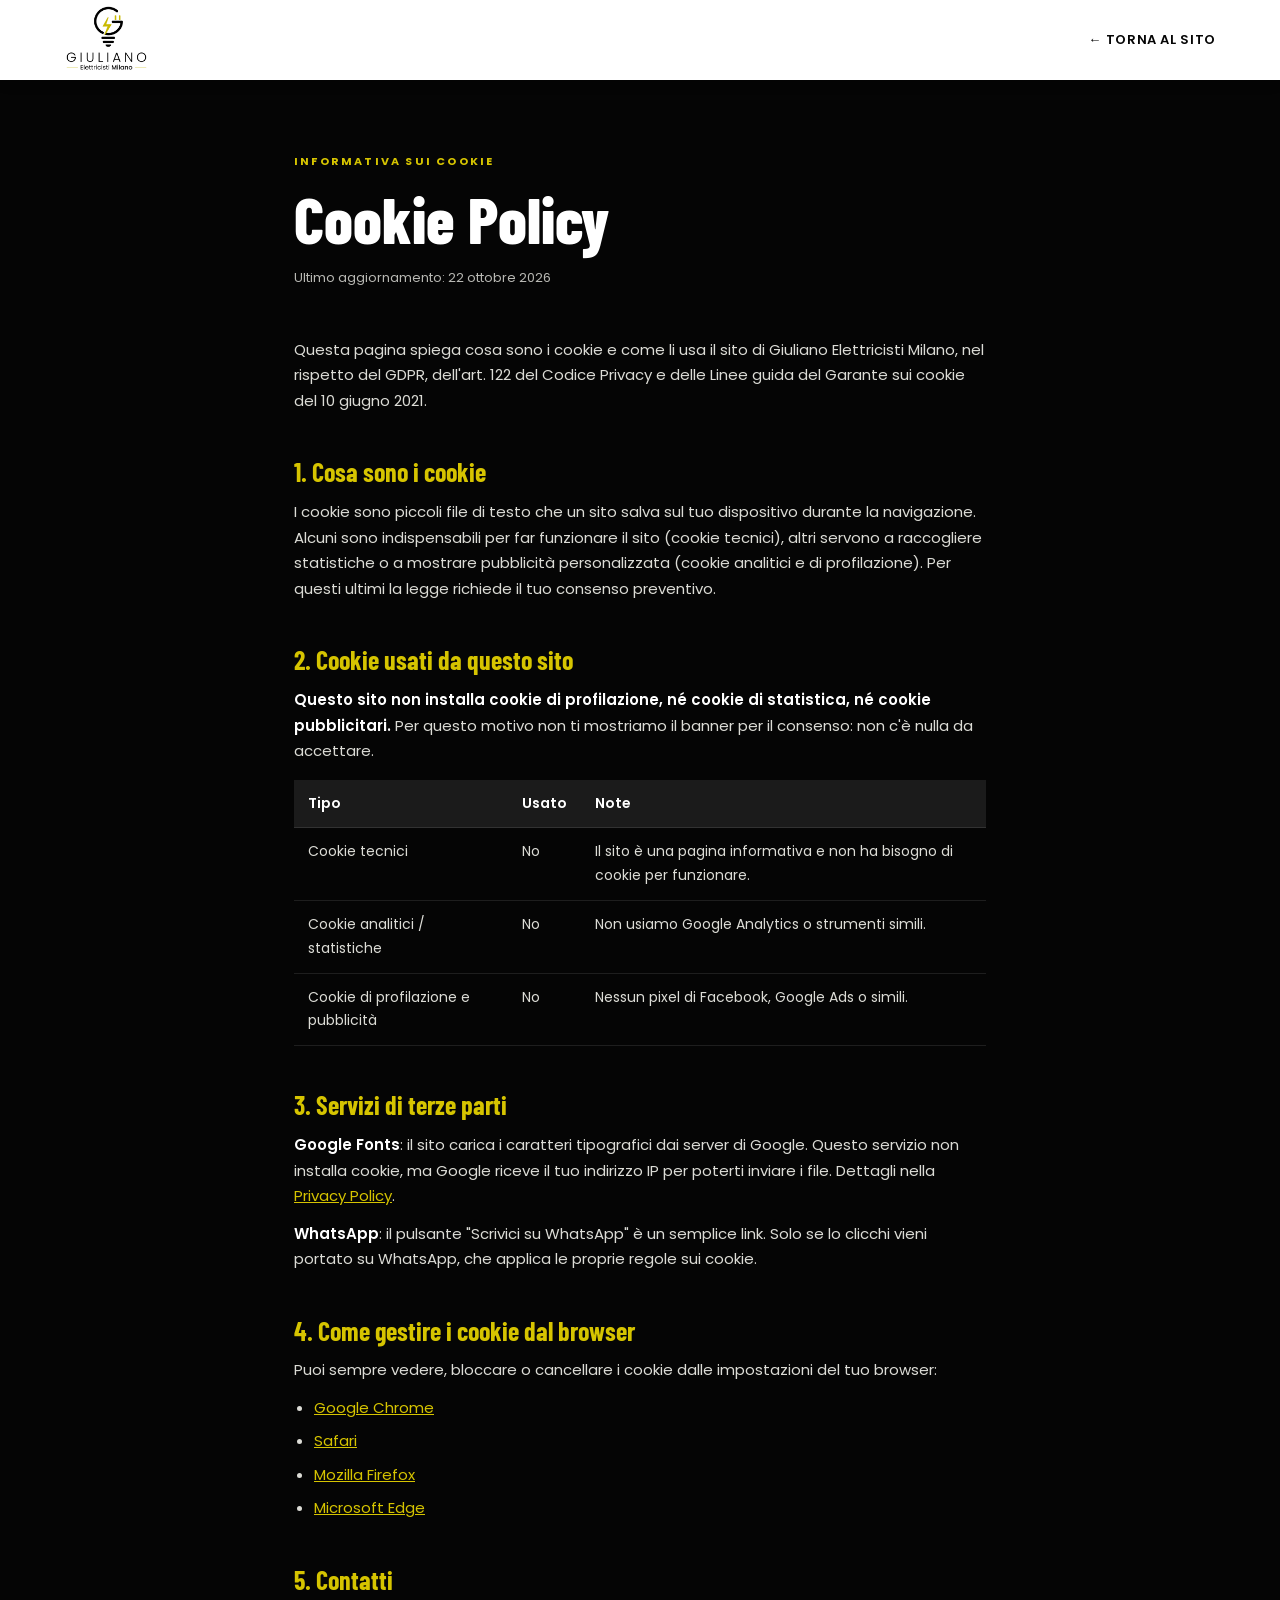
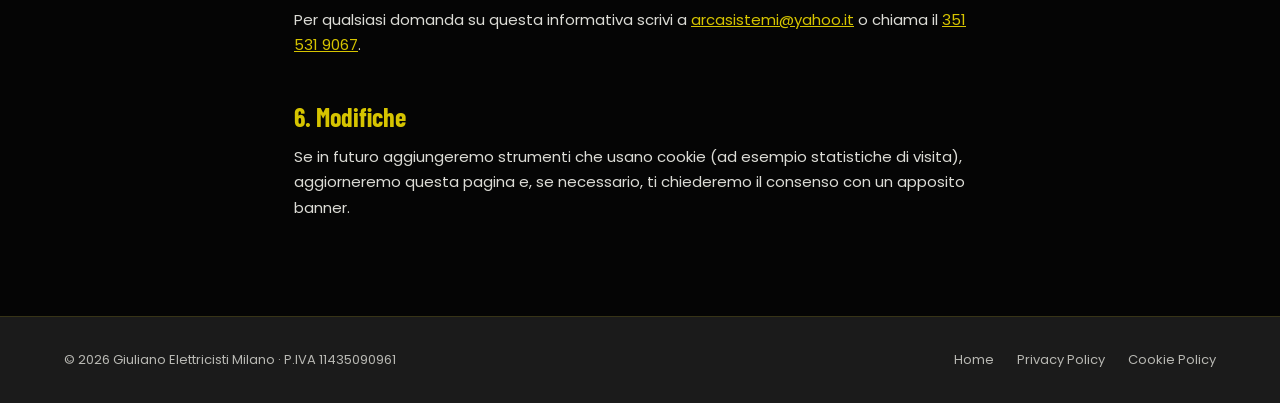
==== cookie-policy.html @ 3d1c75b8 "Sito Giuliano Elettricisti Milano Home page ottimizzata SEO, logo ritagliato, pagine Privacy e Cooki" ====
<!DOCTYPE html>
<html lang="it">
<head>
<meta charset="UTF-8">
<meta name="viewport" content="width=device-width, initial-scale=1.0">
<title>Cookie Policy | Giuliano Elettricisti Milano</title>
<meta name="description" content="Informativa sui cookie del sito Giuliano Elettricisti Milano: il sito non usa cookie di profilazione né di statistica.">
<meta name="robots" content="noindex, follow">
<link rel="canonical" href="https://www.giulianoelettricisti.it/cookie-policy.html">
<link rel="icon" type="image/png" href="logo-nav.png">
<link rel="preconnect" href="https://fonts.googleapis.com">
<link rel="preconnect" href="https://fonts.gstatic.com" crossorigin>
<link href="https://fonts.googleapis.com/css2?family=Poppins:wght@400;600;700&family=Barlow+Condensed:wght@700;800&display=swap" rel="stylesheet">
<link rel="stylesheet" href="legal.css">
</head>
<body>

<nav>
  <a href="./" class="nav-logo">
    <img src="logo-nav.png" alt="Giuliano Elettricisti Milano" width="85" height="68">
  </a>
  <a href="./" class="nav-back">← Torna al sito</a>
</nav>

<main>
  <div class="legal-label">Informativa sui cookie</div>
  <h1>Cookie Policy</h1>
  <p class="legal-updated">Ultimo aggiornamento: 22 ottobre 2026</p>

  <p>Questa pagina spiega cosa sono i cookie e come li usa il sito di Giuliano Elettricisti Milano, nel rispetto del GDPR, dell'art. 122 del Codice Privacy e delle Linee guida del Garante sui cookie del 10 giugno 2021.</p>

  <h2>1. Cosa sono i cookie</h2>
  <p>I cookie sono piccoli file di testo che un sito salva sul tuo dispositivo durante la navigazione. Alcuni sono indispensabili per far funzionare il sito (cookie tecnici), altri servono a raccogliere statistiche o a mostrare pubblicità personalizzata (cookie analitici e di profilazione). Per questi ultimi la legge richiede il tuo consenso preventivo.</p>

  <h2>2. Cookie usati da questo sito</h2>
  <p><strong>Questo sito non installa cookie di profilazione, né cookie di statistica, né cookie pubblicitari.</strong> Per questo motivo non ti mostriamo il banner per il consenso: non c'è nulla da accettare.</p>
  <div class="table-wrap">
    <table>
      <thead>
        <tr><th>Tipo</th><th>Usato</th><th>Note</th></tr>
      </thead>
      <tbody>
        <tr><td>Cookie tecnici</td><td>No</td><td>Il sito è una pagina informativa e non ha bisogno di cookie per funzionare.</td></tr>
        <tr><td>Cookie analitici / statistiche</td><td>No</td><td>Non usiamo Google Analytics o strumenti simili.</td></tr>
        <tr><td>Cookie di profilazione e pubblicità</td><td>No</td><td>Nessun pixel di Facebook, Google Ads o simili.</td></tr>
      </tbody>
    </table>
  </div>

  <h2>3. Servizi di terze parti</h2>
  <p><strong>Google Fonts</strong>: il sito carica i caratteri tipografici dai server di Google. Questo servizio non installa cookie, ma Google riceve il tuo indirizzo IP per poterti inviare i file. Dettagli nella <a href="privacy-policy.html">Privacy Policy</a>.</p>
  <p><strong>WhatsApp</strong>: il pulsante "Scrivici su WhatsApp" è un semplice link. Solo se lo clicchi vieni portato su WhatsApp, che applica le proprie regole sui cookie.</p>

  <h2>4. Come gestire i cookie dal browser</h2>
  <p>Puoi sempre vedere, bloccare o cancellare i cookie dalle impostazioni del tuo browser:</p>
  <ul>
    <li><a href="https://support.google.com/chrome/answer/95647" target="_blank" rel="noopener">Google Chrome</a></li>
    <li><a href="https://support.apple.com/it-it/guide/safari/sfri11471/mac" target="_blank" rel="noopener">Safari</a></li>
    <li><a href="https://support.mozilla.org/it/kb/protezione-antitracciamento-avanzata-firefox-desktop" target="_blank" rel="noopener">Mozilla Firefox</a></li>
    <li><a href="https://support.microsoft.com/it-it/microsoft-edge/eliminare-i-cookie-in-microsoft-edge-63947406-40ac-c3b8-57b9-2a946a29ae09" target="_blank" rel="noopener">Microsoft Edge</a></li>
  </ul>

  <h2>5. Contatti</h2>
  <p>Per qualsiasi domanda su questa informativa scrivi a <a href="mailto:arcasistemi@yahoo.it">arcasistemi@yahoo.it</a> o chiama il <a href="tel:+393515319067">351 531 9067</a>.</p>

  <h2>6. Modifiche</h2>
  <p>Se in futuro aggiungeremo strumenti che usano cookie (ad esempio statistiche di visita), aggiorneremo questa pagina e, se necessario, ti chiederemo il consenso con un apposito banner.</p>
</main>

<footer>
  <span>© 2026 Giuliano Elettricisti Milano · P.IVA 11435090961</span>
  <span>
    <a href="./">Home</a>
    <a href="privacy-policy.html">Privacy Policy</a>
    <a href="cookie-policy.html">Cookie Policy</a>
  </span>
</footer>

</body>
</html>
---- legal.css ----
:root {
  --black: #050505;
  --graphite: #1B1B1B;
  --yellow: #D6C400;
  --gray: #B8B8B3;
  --white: #ffffff;
}

*, *::before, *::after { box-sizing: border-box; margin: 0; padding: 0; }

body {
  font-family: 'Poppins', sans-serif;
  background: var(--black);
  color: var(--white);
  line-height: 1.7;
}

/* NAV */
nav {
  position: sticky;
  top: 0;
  z-index: 100;
  height: 80px;
  padding: 0 5%;
  display: flex;
  align-items: center;
  justify-content: space-between;
  background: #ffffff;
  box-shadow: 0 2px 16px rgba(0,0,0,0.07);
}
.nav-logo img { height: 68px; width: auto; display: block; }
.nav-back {
  color: var(--black);
  font-size: 13px;
  font-weight: 600;
  letter-spacing: 0.05em;
  text-transform: uppercase;
  text-decoration: none;
}
.nav-back:hover { color: var(--yellow); }

/* CONTENT */
main {
  max-width: 820px;
  margin: 0 auto;
  padding: 72px 5% 96px;
}
.legal-label {
  color: var(--yellow);
  font-size: 11px;
  font-weight: 700;
  letter-spacing: 0.2em;
  text-transform: uppercase;
  margin-bottom: 16px;
}
h1 {
  font-family: 'Barlow Condensed', sans-serif;
  font-size: clamp(40px, 7vw, 64px);
  font-weight: 800;
  line-height: 1;
  margin-bottom: 16px;
}
.legal-updated { color: var(--gray); font-size: 13px; margin-bottom: 48px; }
h2 {
  font-family: 'Barlow Condensed', sans-serif;
  font-size: 26px;
  font-weight: 700;
  line-height: 1.15;
  color: var(--yellow);
  margin: 44px 0 12px;
}
p, li { color: #dcdcd6; font-size: 15px; }
p + p { margin-top: 12px; }
ul { padding-left: 20px; margin-top: 12px; }
li + li { margin-top: 8px; }
strong { color: var(--white); font-weight: 600; }
main a { color: var(--yellow); }

.legal-box {
  background: var(--graphite);
  border-left: 3px solid var(--yellow);
  padding: 20px 24px;
  margin-top: 12px;
}
.legal-box p { margin: 0; }
.legal-box p + p { margin-top: 4px; }

.table-wrap { overflow-x: auto; margin-top: 16px; }
table { width: 100%; border-collapse: collapse; font-size: 14px; }
th, td { text-align: left; padding: 12px 14px; border-bottom: 1px solid rgba(255,255,255,0.1); vertical-align: top; }
th { color: var(--white); font-weight: 600; background: var(--graphite); }
td { color: #dcdcd6; }

/* FOOTER */
footer {
  background: var(--graphite);
  border-top: 1px solid rgba(214,196,0,0.15);
  padding: 32px 5%;
  display: flex;
  flex-wrap: wrap;
  gap: 12px 24px;
  justify-content: space-between;
  font-size: 13px;
  color: var(--gray);
}
footer a { color: var(--gray); text-decoration: none; margin-left: 20px; }
footer a:first-child { margin-left: 0; }
footer a:hover { color: var(--yellow); }

@media (max-width: 768px) {
  nav { height: 68px; }
  .nav-logo img { height: 54px; }
  main { padding: 48px 5% 72px; }
  th, td { padding: 10px 8px; font-size: 13px; }
  footer { flex-direction: column; }
}
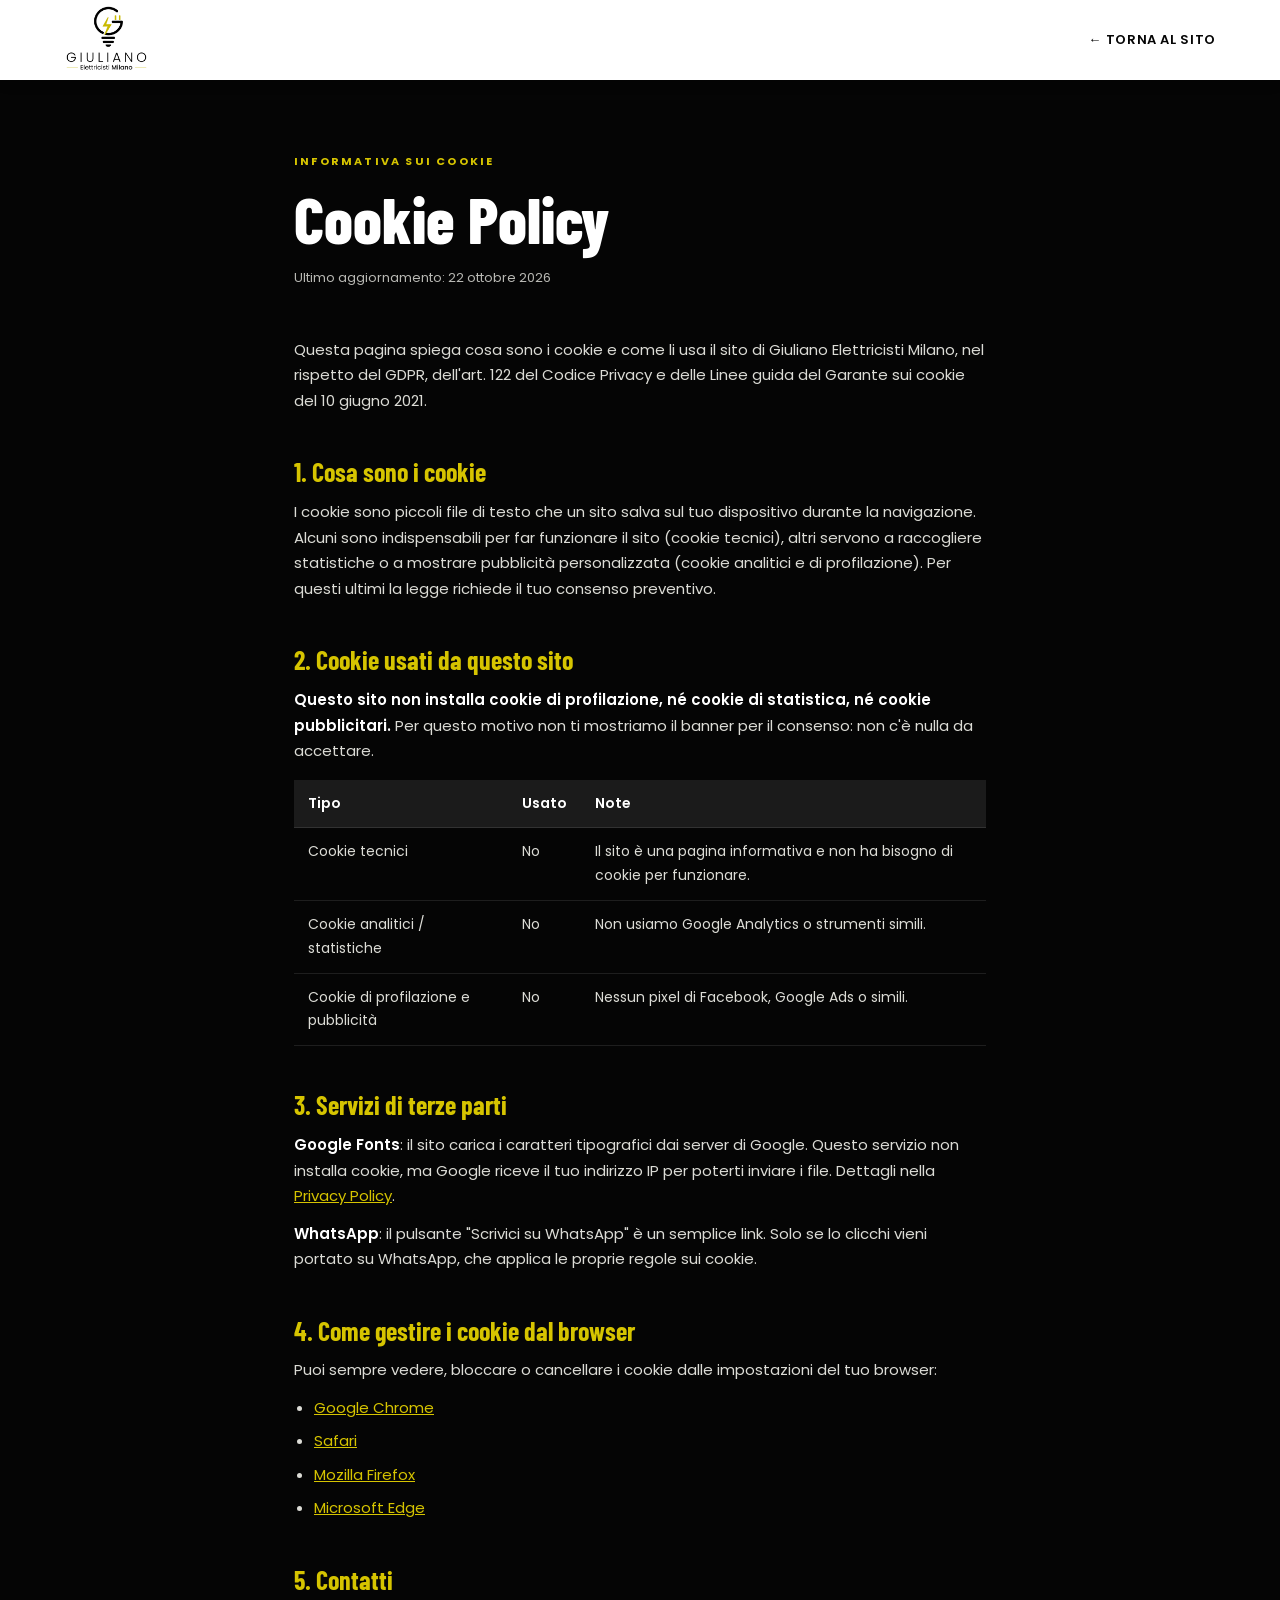
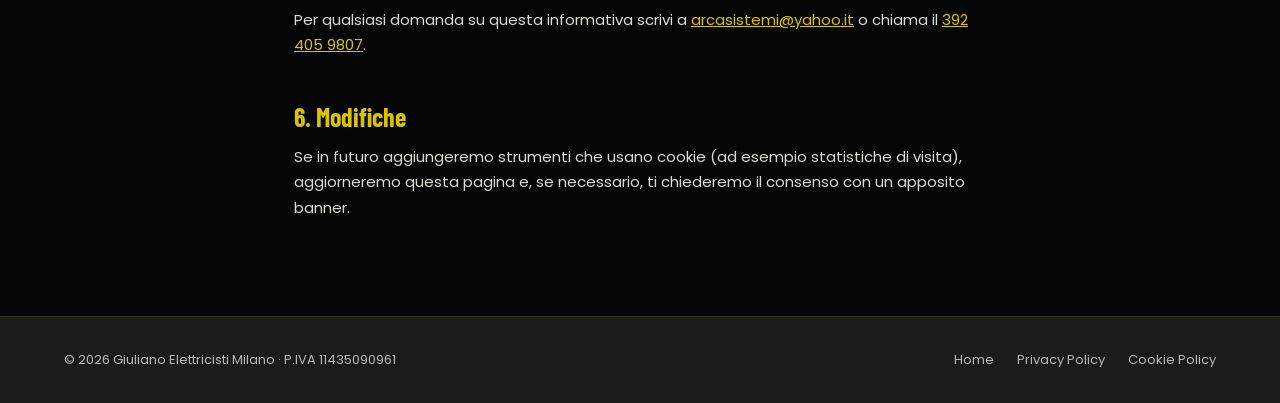
==== commit 1021c92b: "Aggiorna numero di telefono a 392 405 9807 Co-Authored-By: Claude Opus 5.5 <noreply@anthropic.com>" ====
--- a/cookie-policy.html
+++ b/cookie-policy.html
@@ -61,7 +61,7 @@
   </ul>
 
   <h2>5. Contatti</h2>
-  <p>Per qualsiasi domanda su questa informativa scrivi a <a href="mailto:arcasistemi@yahoo.it">arcasistemi@yahoo.it</a> o chiama il <a href="tel:+393515319067">351 531 9067</a>.</p>
+  <p>Per qualsiasi domanda su questa informativa scrivi a <a href="mailto:arcasistemi@yahoo.it">arcasistemi@yahoo.it</a> o chiama il <a href="tel:+393924059807">392 405 9807</a>.</p>
 
   <h2>6. Modifiche</h2>
   <p>Se in futuro aggiungeremo strumenti che usano cookie (ad esempio statistiche di visita), aggiorneremo questa pagina e, se necessario, ti chiederemo il consenso con un apposito banner.</p>
